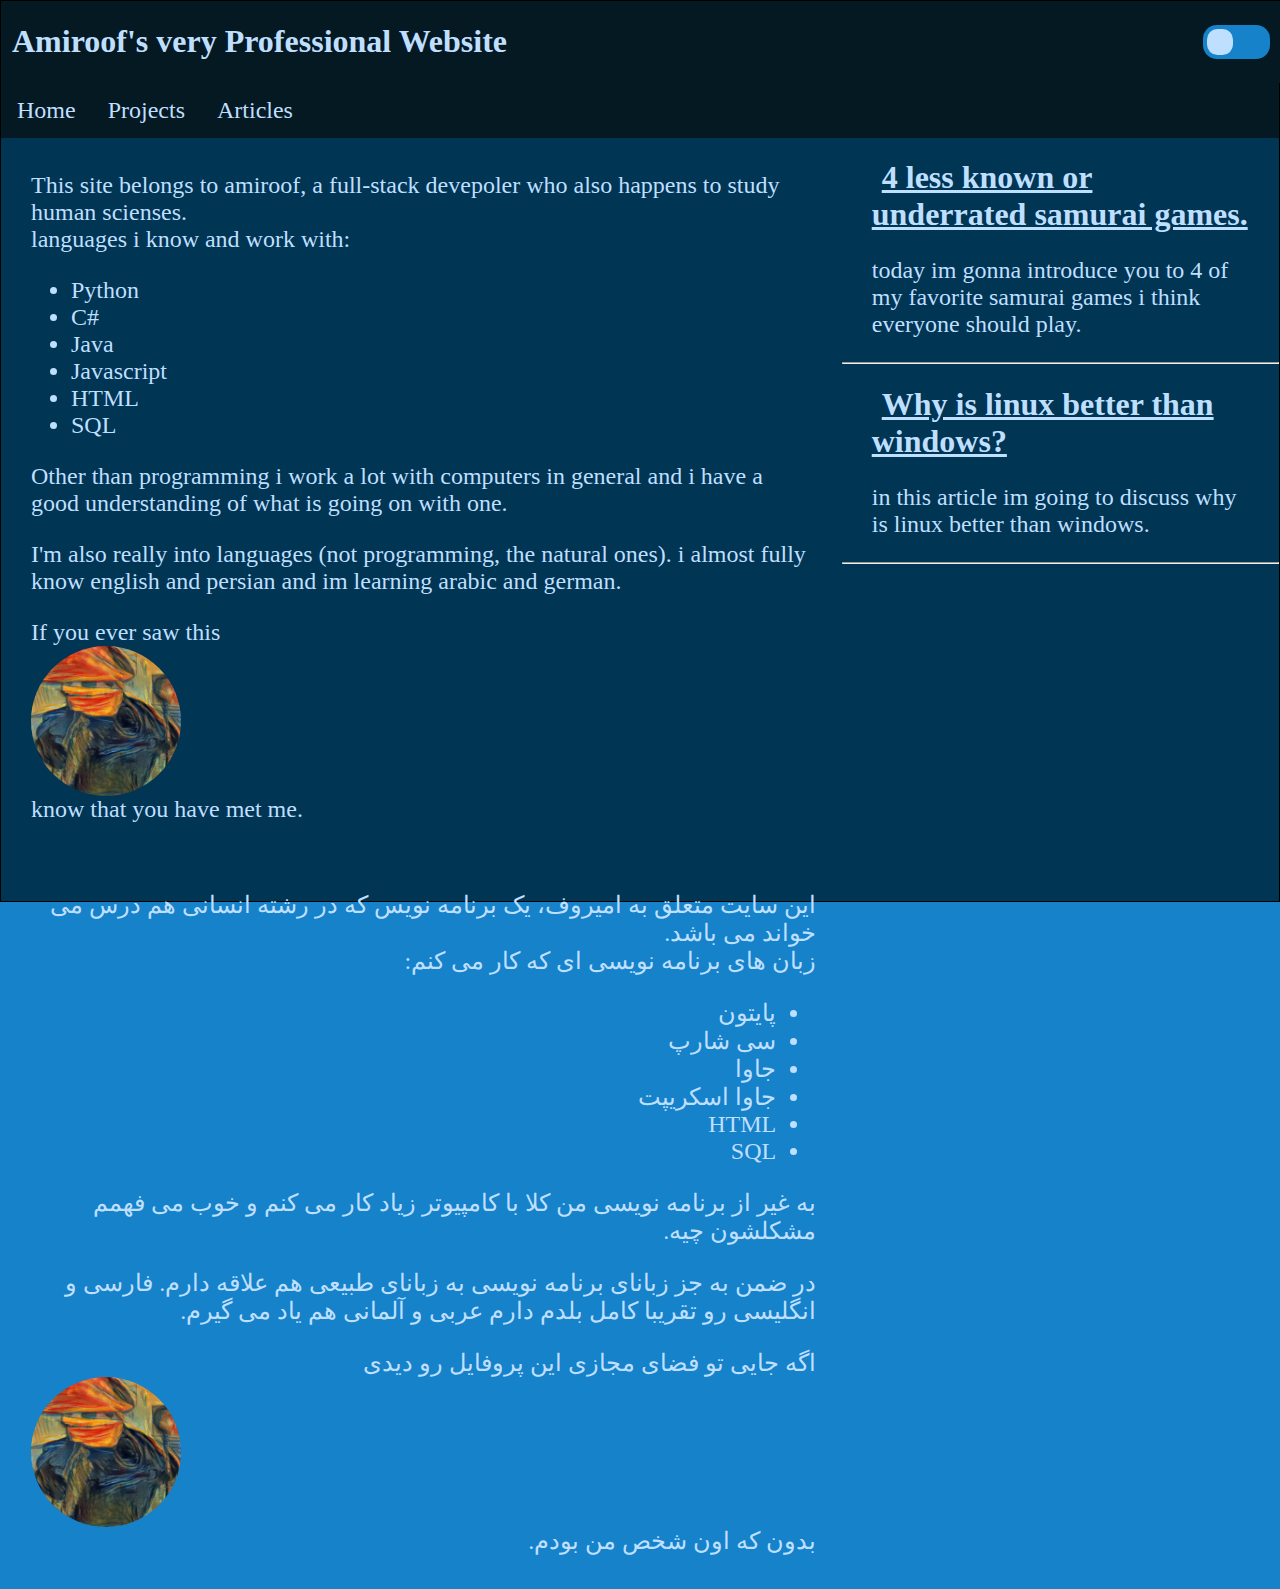
==== index.html @ 8fc8b5cb "added support for bilingual. meybe need for revert." ====
<!DOCTYPE html>
<html lang="en-US" xmlns="http://www.w3.org/1999/xhtml" xmlns:fb="http://ogp.me/ns/fb#">
    <head>
        <meta charset="utf-8" />
        <meta name="viewport" content="width=device-width" />
        <meta name="description" content="official website of amiroof, an iranian full-stack developer ready to take small remote jobs.">
        <meta property="og:image" content="resources/Icons/Icon-Dark-512" />
        <title>amiroof Site</title>
        <link href="styles/style.css" rel="stylesheet">
        <link href="styles/home.css" rel="stylesheet">
        <link href="resources/Icons/Icon-Light-512.png" rel="icon">
    </head>
    <body id="lang">


        <div class="header"></div>
        <script src="scripts/header.js"></script>
        <script src="scripts/theme.js"></script>

        <section class="main en">
            <article>
                <p>This site belongs to amiroof, a full-stack devepoler who also happens to study human scienses.
                <br>languages i know and work with:</p>
                <ul>
                    <li>Python</li>
                    <li>C#</li>
                    <li>Java</li>
                    <li>Javascript</li>
                    <li>HTML</li>
                    <li>SQL</li>
                </ul>
                <p>Other than programming i work a lot with computers in general and i have a good understanding of what is going on with one.</p>
                <p>I'm also really into languages (not programming, the natural ones). i almost fully know english and persian and im learning arabic and german.</p>

                <p>If you ever saw this <img src="resources/Profile.jpg" alt="Profile Pic"> know that you have met me.</p>
                
            </article>
            <div class="news" data-Count="3">

            </div>
        </section>
        
        <section class="main fa">
            <article dir="rtl">
                <p>این سایت متعلق به امیروف، یک برنامه نویس که در رشته انسانی هم درس می خواند می باشد.
                <br>زبان های برنامه نویسی ای که کار می کنم:</p>
                <ul>
                    <li>پایتون</li>
                    <li>سی شارپ</li>
                    <li>جاوا</li>
                    <li>جاوا اسکریپت</li>
                    <li>HTML</li>
                    <li>SQL</li>
                </ul>
                <p>به غیر از برنامه نویسی من کلا با کامپیوتر زیاد کار می کنم و خوب می فهمم مشکلشون چیه.</p>
                <p>در ضمن به جز زبانای برنامه نویسی به زبانای طبیعی هم علاقه دارم. فارسی و انگلیسی رو تقریبا کامل بلدم دارم عربی و آلمانی هم یاد می گیرم.</p>

                <p>اگه جایی تو فضای مجازی این پروفایل رو دیدی <img src="resources/Profile.jpg" alt="Profile Pic"> بدون که اون شخص من بودم.</p>
                
            </article>
            <div class="news" data-Count="3">

            </div>
        </section>
        <script src="scripts/indexFormatter.js"></script>
    </body>

        
</html>
---- styles/style.css ----
:root
{
    --db: #051923;
    --mb: #003554;
    --b: #006494;
    --lb: #1582ca;
    --w: #bfdfff;
    --transition-time: .08s;
}

html
{
    margin: 0;
    padding: 0;
    background: var(--lb);
    height: 100%;
    transition: var(--transition-time);
}

.farsi .en
{
    display: none;
}
.english .fa
{
    display: none;
}

.fa
{
    text-align: right;
    float: right;
}
header
{
    background: var(--db);
    width: 100%;
    height: auto;
    font-size: 17px;
    padding: 0 0 auto;
    margin-left: auto;
    margin-right: auto;
    border: 1px solid var(--db);
    display: flex;
    align-items: center;
    transition: var(--transition-time);
}
.title
{
    width: 100%;
    margin-left: 10px;
}
body
{
    width: auto;
    min-height: 100%;
    margin: 0px 0px;
    padding: 0;
    border: 1px solid black;
    background: var(--mb);
    transition: var(--transition-time);
}

.main
{
    display: flex;
}
.news
{
    width: 60vw;
}
.article
{
    padding: 0;
}

h1
{
    color: var(--w);
    font-size: xx-large;
}


p, h2, li
{
    color: var(--w);
    font-size: x-large;
}
a
{
    color: var(--w);
} 
article
{
    padding: auto;
    margin: 10px 30px;
}
input
{
    color: var(--w);
    background-color: var(--db);
    border-color: var(--w);
    border-style: solid;
    border-radius: 15px;
    font-size: x-large;
    font-family: serif;
}
button
{
    color: var(--w);
    background-color: var(--db);
    border-color: var(--w);
    border-radius: 12px;
    font-size: x-large;
    font-family: serif;
}
.theme
{
    position: relative;
    display: block;
    width: 60px;
    height: 34px;
}

.theme input
{
    opacity: 0;
    width: 0;
    height: 0;
}

.slider
{
    margin-right: 10px;
    position: absolute;
    cursor: pointer;
    border-radius: 14px;
    top: 0;
    left: -20px;
    bottom: 0;
    right: 0;
    background-color: var(--lb);
    -webkit-transition: .4s;
    transition: .4s;
}

.slider:before
{
    position: absolute;
    content: "";
    border-radius: 40%;
    height: 26px;
    width: 26px;
    left: 4px;
    bottom: 4px;
    background-color: var(--w);
    -webkit-transition: .4s;
    transition: .4s;
}

input:checked + .slider {
    background-color: var(--b);
}

input:focus + .slider {
    box-shadow: 0 0 1px var(--mb);
}
  
input:checked + .slider:before 
{
    -webkit-transform: translateX(26px);
    -ms-transform: translateX(26px);
    transform: translateX(26px);
}

#language
{   
    width: 8vw;
    height: 6vh;
    font-size: large;
}

.nav
{
    list-style-type: none;
    margin: 0;
    padding: 0;
    overflow: hidden;
    background-color: var(--db);
    transition: var(--transition-time);
}

.nav li
{
    float: left;
}

.nav li a
{
    display: block;
    color: var(--w);
    text-align: center;
    padding: 14px 16px;
    text-decoration: none;
    transition: var(--transition-time);;
}

.nav li a:hover
{
    background-color: var(--b);
}

.nav li:last-child a
{
    border-right: none;
}

.current
{
    background-color: var(--mb);
}
.current:hover
{
    background-color: var(--mb);
}
@media screen and (max-width: 768px) {
    html {
        background: var(--lb);
    }
    
    header {
        width: 100%;
        height: auto;
        font-size: 15px;
        padding: 0 0 auto;
        margin-left: auto;
        margin-right: auto;
        border: none;
        display: flex;
        align-items: center;
    }
    
    body {
        width: auto;
        min-height: 100%;
        padding: 0;
        background: var(--mb);
    }
    
    #main {
        display: block;
    }
    #news {
        width: 95vw;
    }
    .article {
        padding: 10px;
    }
}
---- styles/home.css ----
img
{
    border-radius: 50%;
    width: 150px;
    margin-right: auto;
    display: block;
    animation-name: image-border-shrink;
    animation-duration: .2s;
}

@keyframes image-border-expand
{
    from {border-radius: 50%}
    to {border-radius: 30% }
}

@keyframes image-border-shrink
{
    from {border-radius: 30%}
    to {border-radius: 50% }
}

img:hover
{
    border-radius: 30%;
    animation-name: image-border-expand;
    animation-duration: .2s;
    
}
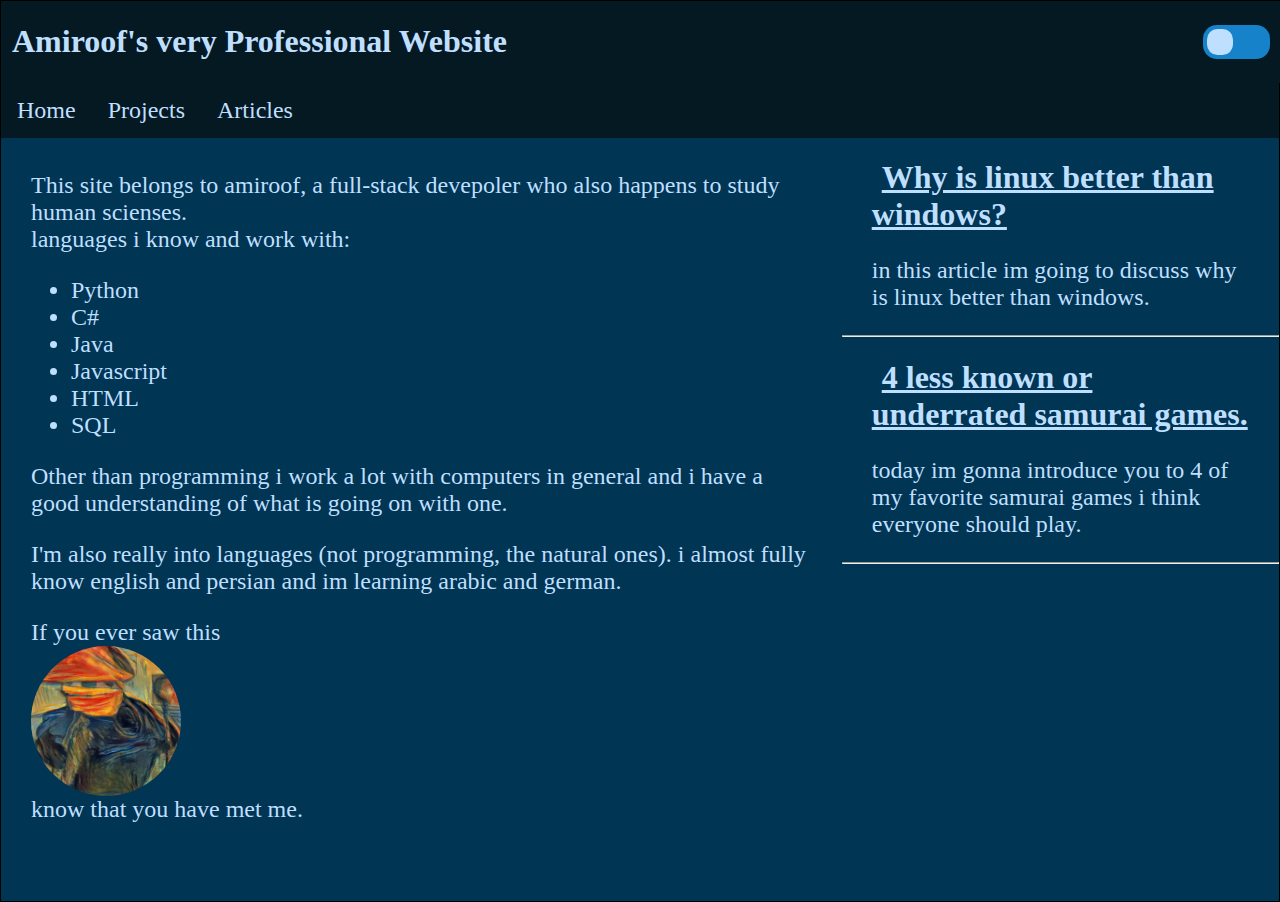
==== commit 157220d7: "removed any sign of language." ====
--- a/index.html
+++ b/index.html
@@ -17,7 +17,7 @@
         <script src="scripts/header.js"></script>
         <script src="scripts/theme.js"></script>
 
-        <section class="main en">
+        <section class="main">
             <article>
                 <p>This site belongs to amiroof, a full-stack devepoler who also happens to study human scienses.
                 <br>languages i know and work with:</p>
@@ -39,29 +39,6 @@
 
             </div>
         </section>
-        
-        <section class="main fa">
-            <article dir="rtl">
-                <p>این سایت متعلق به امیروف، یک برنامه نویس که در رشته انسانی هم درس می خواند می باشد.
-                <br>زبان های برنامه نویسی ای که کار می کنم:</p>
-                <ul>
-                    <li>پایتون</li>
-                    <li>سی شارپ</li>
-                    <li>جاوا</li>
-                    <li>جاوا اسکریپت</li>
-                    <li>HTML</li>
-                    <li>SQL</li>
-                </ul>
-                <p>به غیر از برنامه نویسی من کلا با کامپیوتر زیاد کار می کنم و خوب می فهمم مشکلشون چیه.</p>
-                <p>در ضمن به جز زبانای برنامه نویسی به زبانای طبیعی هم علاقه دارم. فارسی و انگلیسی رو تقریبا کامل بلدم دارم عربی و آلمانی هم یاد می گیرم.</p>
-
-                <p>اگه جایی تو فضای مجازی این پروفایل رو دیدی <img src="resources/Profile.jpg" alt="Profile Pic"> بدون که اون شخص من بودم.</p>
-                
-            </article>
-            <div class="news" data-Count="3">
-
-            </div>
-        </section>
         <script src="scripts/indexFormatter.js"></script>
     </body>
 
--- a/styles/style.css
+++ b/styles/style.css
@@ -15,21 +15,6 @@
     background: var(--lb);
     height: 100%;
     transition: var(--transition-time);
-}
-
-.farsi .en
-{
-    display: none;
-}
-.english .fa
-{
-    display: none;
-}
-
-.fa
-{
-    text-align: right;
-    float: right;
 }
 header
 {
@@ -247,10 +232,10 @@
         background: var(--mb);
     }
     
-    #main {
+    .main {
         display: block;
     }
-    #news {
+    .news {
         width: 95vw;
     }
     .article {
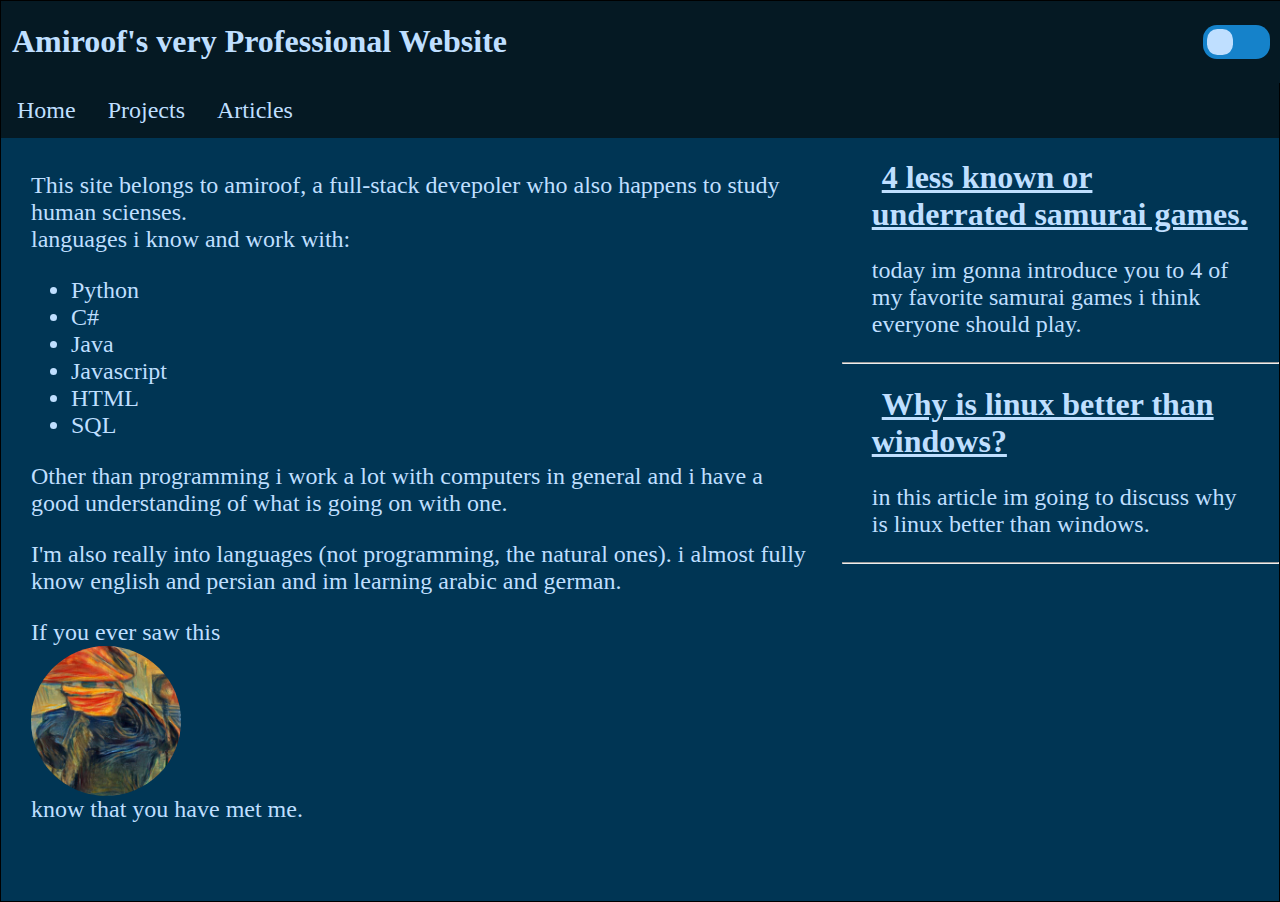
==== commit fde748b8: "fixed some articles bug." ====
--- a/index.html
+++ b/index.html
@@ -35,9 +35,7 @@
                 <p>If you ever saw this <img src="resources/Profile.jpg" alt="Profile Pic"> know that you have met me.</p>
                 
             </article>
-            <div class="news" data-Count="3">
-
-            </div>
+            <div class="news" data-Count="3"></div>
         </section>
         <script src="scripts/indexFormatter.js"></script>
     </body>
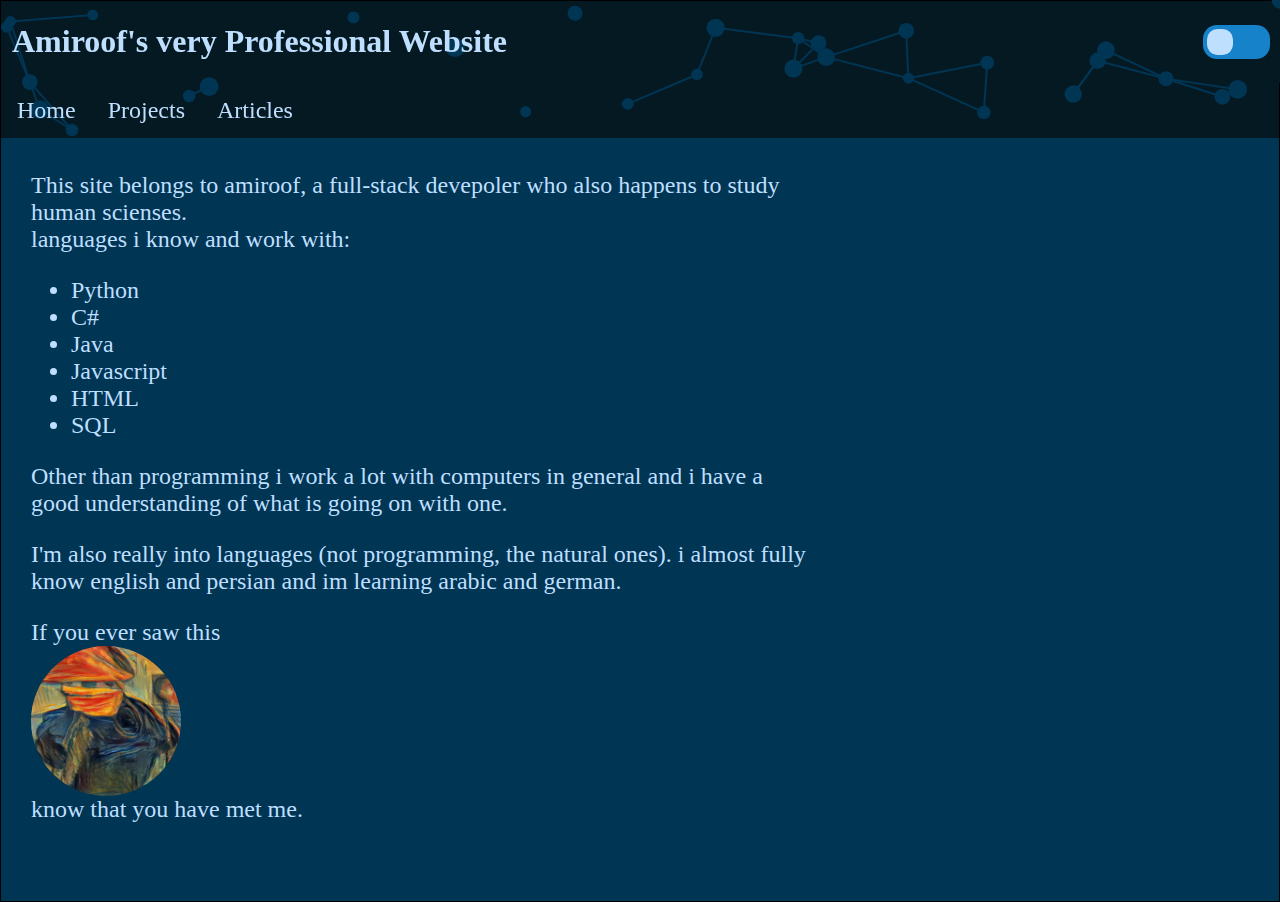
==== commit 4e1ac2fa: "added code snippets." ====
--- a/index.html
+++ b/index.html
@@ -1,5 +1,5 @@
 <!DOCTYPE html>
-<html lang="en-US" xmlns="http://www.w3.org/1999/xhtml" xmlns:fb="http://ogp.me/ns/fb#">
+<html lang="en-US">
     <head>
         <meta charset="utf-8" />
         <meta name="viewport" content="width=device-width" />
--- a/styles/style.css
+++ b/styles/style.css
@@ -29,12 +29,23 @@
     display: flex;
     align-items: center;
     transition: var(--transition-time);
+    z-index: 1;
+}
+#header
+{
+    z-index: 1;
+}
+#mainTilte
+{
+    pointer-events: none;
 }
 .title
 {
     width: 100%;
     margin-left: 10px;
-}
+    z-index: 3;
+}
+
 body
 {
     width: auto;
@@ -44,8 +55,17 @@
     border: 1px solid black;
     background: var(--mb);
     transition: var(--transition-time);
-}
-
+    z-index: 1;
+}
+#canvas
+{
+    z-index: 2;
+    position: absolute;
+    width: 100%;
+    height: inherit;
+    top: 0;
+    pointer-events: all;
+}
 .main
 {
     display: flex;
@@ -105,6 +125,7 @@
     display: block;
     width: 60px;
     height: 34px;
+    z-index: 3;
 }
 
 .theme input
@@ -112,6 +133,7 @@
     opacity: 0;
     width: 0;
     height: 0;
+    z-index: 3;
 }
 
 .slider
@@ -127,6 +149,7 @@
     background-color: var(--lb);
     -webkit-transition: .4s;
     transition: .4s;
+    z-index: 3;
 }
 
 .slider:before
@@ -141,6 +164,7 @@
     background-color: var(--w);
     -webkit-transition: .4s;
     transition: .4s;
+    z-index: 3;
 }
 
 input:checked + .slider {
@@ -164,9 +188,9 @@
     height: 6vh;
     font-size: large;
 }
-
 .nav
 {
+    position: relative;
     list-style-type: none;
     margin: 0;
     padding: 0;
@@ -174,14 +198,17 @@
     background-color: var(--db);
     transition: var(--transition-time);
 }
-
 .nav li
 {
+    position: inherit;
     float: left;
+    z-index: 3;
+    padding: 0;
 }
 
 .nav li a
 {
+    position: inherit;
     display: block;
     color: var(--w);
     text-align: center;
@@ -193,11 +220,6 @@
 .nav li a:hover
 {
     background-color: var(--b);
-}
-
-.nav li:last-child a
-{
-    border-right: none;
 }
 
 .current
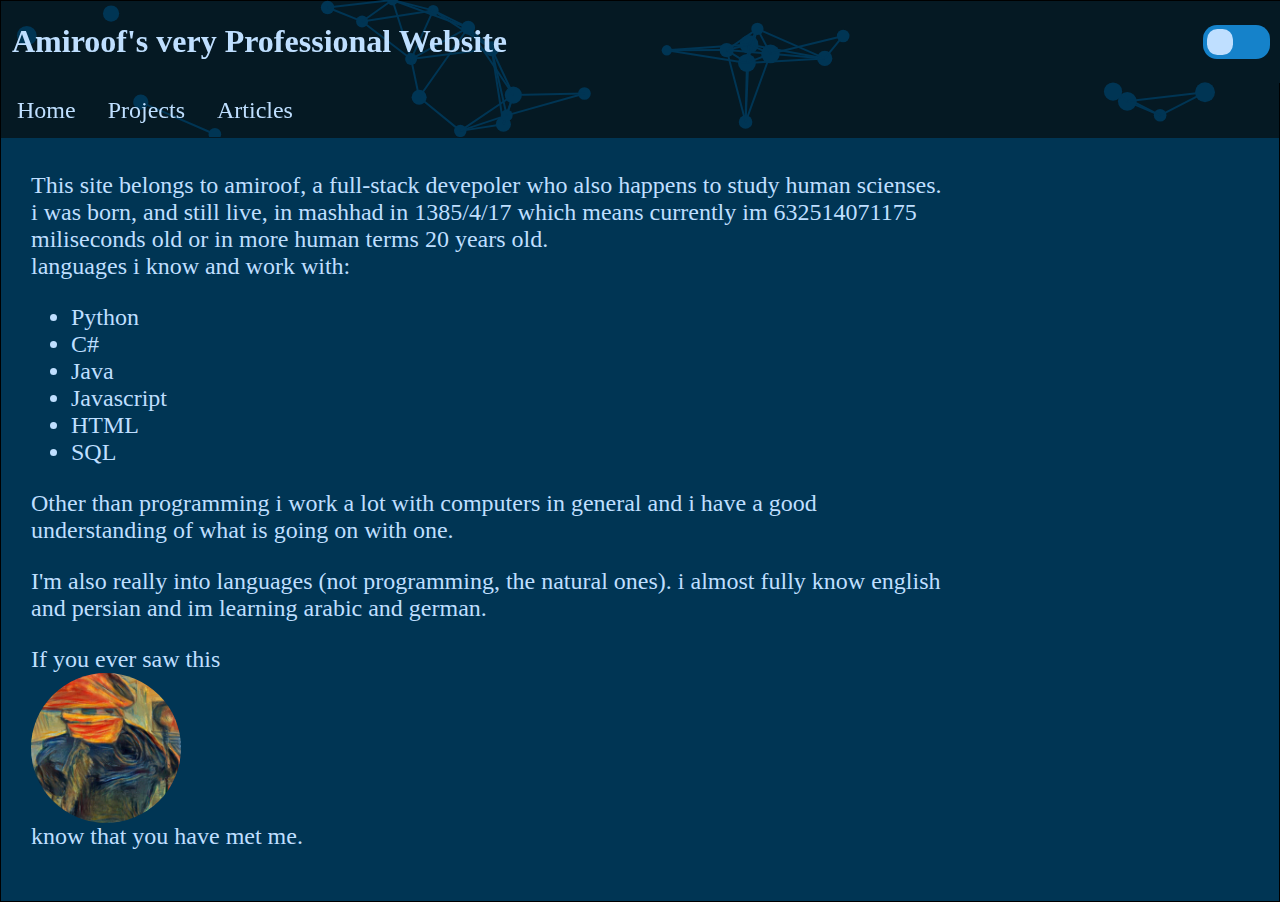
==== commit 6ff05e55: "added more info to the main page." ====
--- a/index.html
+++ b/index.html
@@ -20,6 +20,7 @@
         <section class="main">
             <article>
                 <p>This site belongs to amiroof, a full-stack devepoler who also happens to study human scienses.
+                    i was born, and still live, in mashhad in 1385/4/17 which means currently im <span id="birth-mili"></span> miliseconds old or in more human terms <span id="birth-year"></span> years old.
                 <br>languages i know and work with:</p>
                 <ul>
                     <li>Python</li>
--- a/styles/style.css
+++ b/styles/style.css
@@ -44,6 +44,7 @@
     width: 100%;
     margin-left: 10px;
     z-index: 3;
+    pointer-events: none;
 }
 
 body
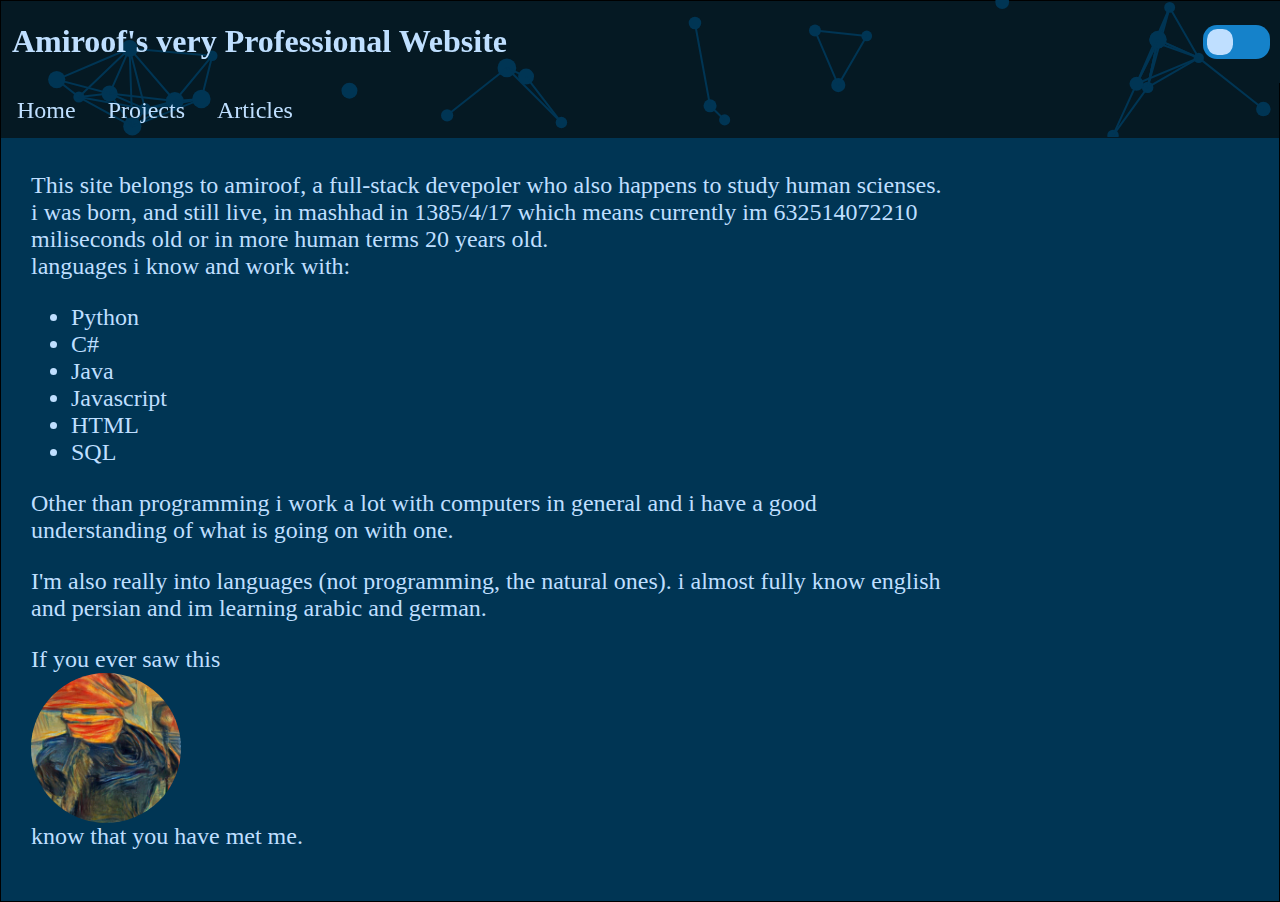
==== commit 105d6bf1: "added ads." ====
--- a/index.html
+++ b/index.html
@@ -6,16 +6,19 @@
         <meta name="description" content="official website of amiroof, an iranian full-stack developer ready to take small remote jobs.">
         <meta property="og:image" content="resources/Icons/Icon-Dark-512" />
         <title>amiroof Site</title>
-        <link href="styles/style.css" rel="stylesheet">
-        <link href="styles/home.css" rel="stylesheet">
-        <link href="resources/Icons/Icon-Light-512.png" rel="icon">
+        <link href="/styles/style.css" rel="stylesheet">
+        <link href="/styles/home.css" rel="stylesheet">
+        <link href="/resources/Icons/Icon-Light-512.png" rel="icon">
+        <script>
+            !function(e,t,n){e.yektanetAnalyticsObject=n,e[n]=e[n]||function(){e[n].q.push(arguments)},e[n].q=e[n].q||[];var a=t.getElementsByTagName("head")[0],r=new Date,c="https://cdn.yektanet.com/superscript/qD0RVliO/native-amiroo54.github.io-35117/yn_pub.js?v="+r.getFullYear().toString()+"0"+r.getMonth()+"0"+r.getDate()+"0"+r.getHours(),s=t.createElement("link");s.rel="preload",s.as="script",s.href=c,a.appendChild(s);var l=t.createElement("script");l.async=!0,l.src=c,a.appendChild(l)}(window,document,"yektanet");
+        </script>
     </head>
     <body id="lang">
 
 
         <div class="header"></div>
-        <script src="scripts/header.js"></script>
-        <script src="scripts/theme.js"></script>
+        <script src="/scripts/header.js"></script>
+        <script src="/scripts/theme.js"></script>
 
         <section class="main">
             <article>
@@ -38,7 +41,7 @@
             </article>
             <div class="news" data-Count="3"></div>
         </section>
-        <script src="scripts/indexFormatter.js"></script>
+        <script src="/scripts/indexFormatter.js"></script>
     </body>
 
         
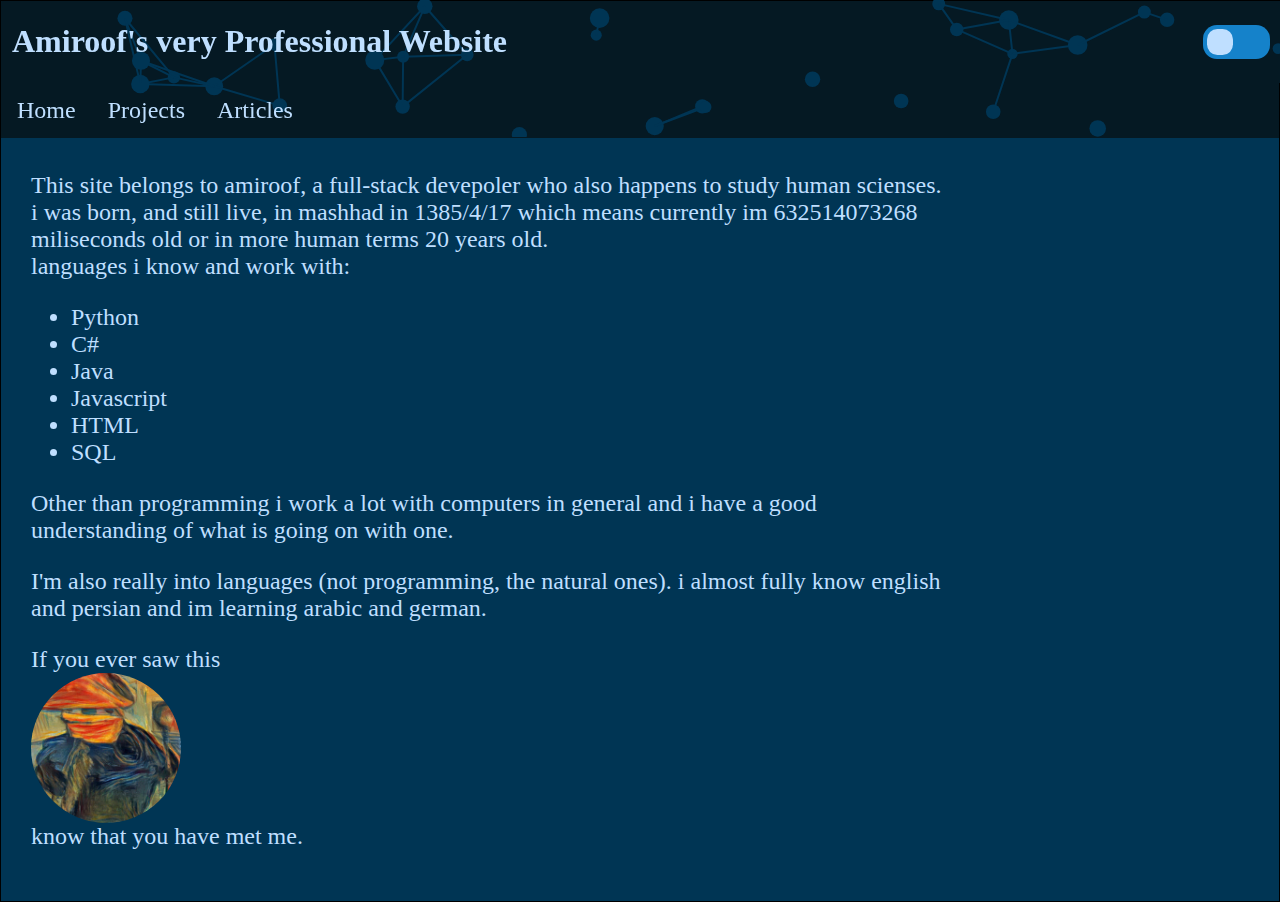
==== commit 31aaed97: "fixed ads." ====
--- a/index.html
+++ b/index.html
@@ -9,9 +9,7 @@
         <link href="/styles/style.css" rel="stylesheet">
         <link href="/styles/home.css" rel="stylesheet">
         <link href="/resources/Icons/Icon-Light-512.png" rel="icon">
-        <script>
-            !function(e,t,n){e.yektanetAnalyticsObject=n,e[n]=e[n]||function(){e[n].q.push(arguments)},e[n].q=e[n].q||[];var a=t.getElementsByTagName("head")[0],r=new Date,c="https://cdn.yektanet.com/superscript/qD0RVliO/native-amiroo54.github.io-35117/yn_pub.js?v="+r.getFullYear().toString()+"0"+r.getMonth()+"0"+r.getDate()+"0"+r.getHours(),s=t.createElement("link");s.rel="preload",s.as="script",s.href=c,a.appendChild(s);var l=t.createElement("script");l.async=!0,l.src=c,a.appendChild(l)}(window,document,"yektanet");
-        </script>
+        
     </head>
     <body id="lang">
 
@@ -43,7 +41,9 @@
         </section>
         <script src="/scripts/indexFormatter.js"></script>
     </body>
-
+    <script>
+        !function(e,t,n){e.yektanetAnalyticsObject=n,e[n]=e[n]||function(){e[n].q.push(arguments)},e[n].q=e[n].q||[];var a=t.getElementsByTagName("head")[0],r=new Date,c="https://cdn.yektanet.com/superscript/qD0RVliO/native-amiroo54.github.io-35117/yn_pub.js?v="+r.getFullYear().toString()+"0"+r.getMonth()+"0"+r.getDate()+"0"+r.getHours(),s=t.createElement("link");s.rel="preload",s.as="script",s.href=c,a.appendChild(s);var l=t.createElement("script");l.async=!0,l.src=c,a.appendChild(l)}(window,document,"yektanet");
+    </script>
         
 </html>
 
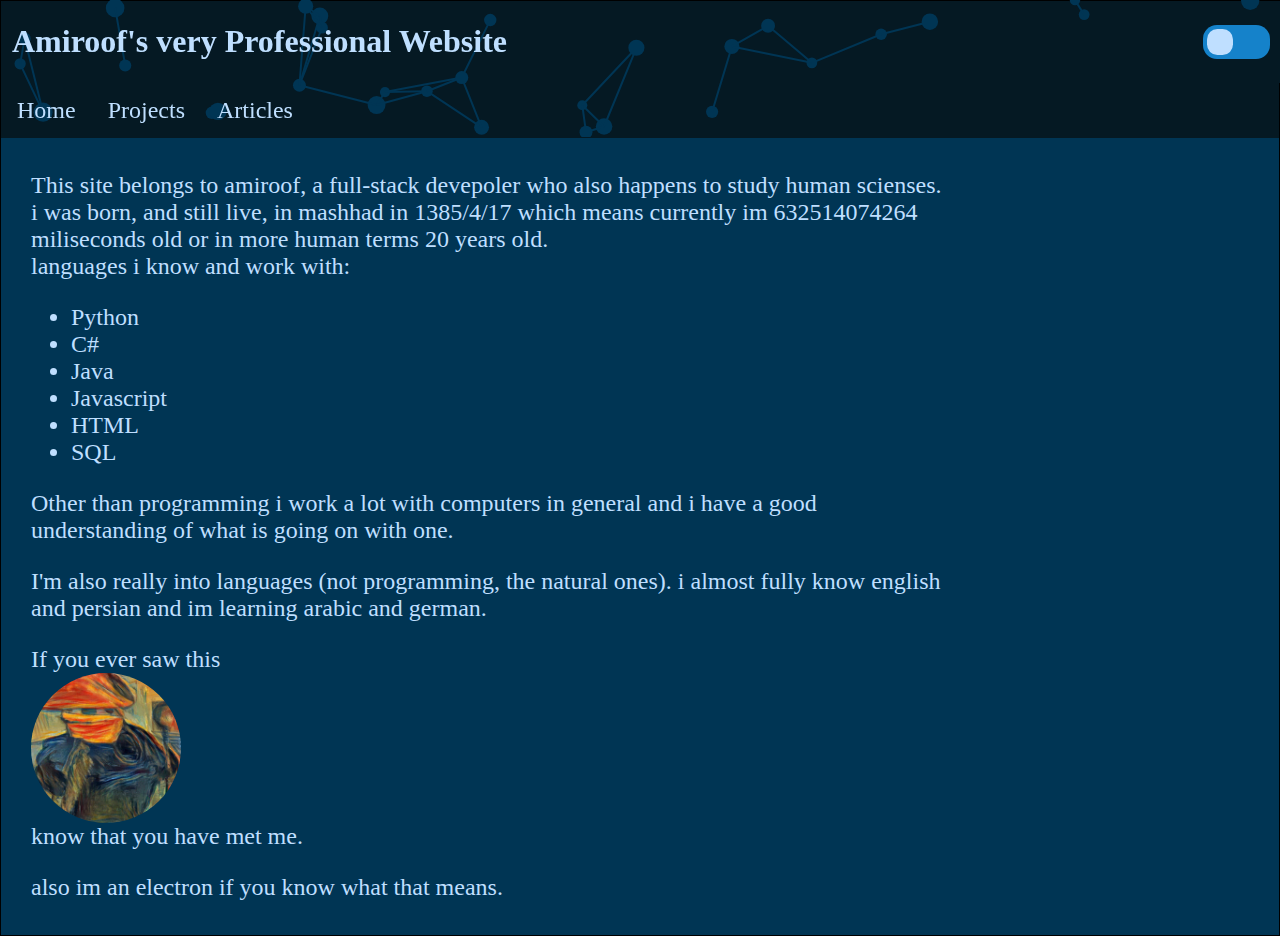
==== commit d18aab14: "minor changes." ====
--- a/index.html
+++ b/index.html
@@ -35,7 +35,7 @@
                 <p>I'm also really into languages (not programming, the natural ones). i almost fully know english and persian and im learning arabic and german.</p>
 
                 <p>If you ever saw this <img src="resources/Profile.jpg" alt="Profile Pic"> know that you have met me.</p>
-                
+                <p>also im an electron if you know what that means.</p>
             </article>
             <div class="news" data-Count="3"></div>
         </section>
